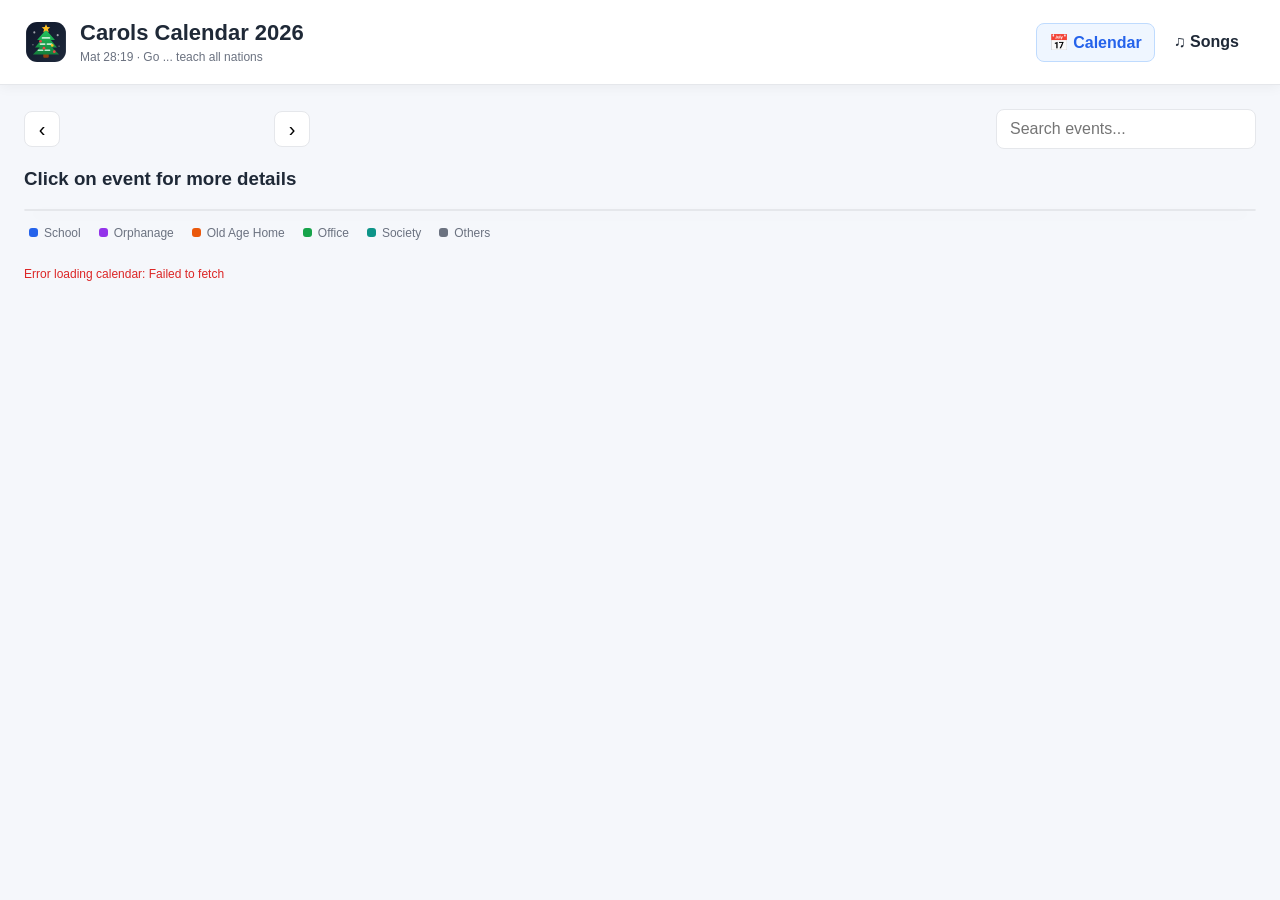
==== calendar.html @ 0e2bc0a2 "Update calendar.html" ====
<!DOCTYPE html>
<html lang="en">
<head>
    <meta charset="UTF-8">
    <meta name="viewport" content="width=device-width, initial-scale=1.0">
    <title>Carols Calendar 2026</title>
    <link rel="stylesheet" href="styles.css">
</head>
<body>
<div class="app">
    <header class="header">
        <div class="brand">
            <svg class="brand-logo" viewBox="0 0 64 64" role="img" aria-label="Carols Calendar logo">
                <defs>
                    <linearGradient id="bgGradient" x1="0" y1="0" x2="1" y2="1">
                        <stop offset="0%" stop-color="#0f172a"/>
                        <stop offset="100%" stop-color="#1e293b"/>
                    </linearGradient>
                    <linearGradient id="treeGradient" x1="0" y1="0" x2="0" y2="1">
                        <stop offset="0%" stop-color="#22c55e"/>
                        <stop offset="100%" stop-color="#15803d"/>
                    </linearGradient>
                </defs>
                <rect x="3" y="3" width="58" height="58" rx="16" fill="url(#bgGradient)"/>
                <circle cx="15" cy="18" r="1.5" fill="#fff" opacity=".6"/>
                <circle cx="49" cy="22" r="1.5" fill="#fff" opacity=".6"/>
                <circle cx="13" cy="36" r="1" fill="#fff" opacity=".4"/>
                <circle cx="51" cy="38" r="1" fill="#fff" opacity=".4"/>
                <rect x="28" y="48" width="8" height="7" rx="1.5" fill="#92400e"/>
                <path d="M32 14 L19 29 H25 L16 40 H23 L13 50 H51 L41 40 H48 L39 29 H45 Z" fill="url(#treeGradient)"/>
                <path d="M27 26 h10 M24 35 h6 m4 0 h6 M21 44 h6 m4 0 h6" stroke="#dcfce7" stroke-width="2.5"
                      stroke-linecap="round" opacity=".85"/>
                <circle cx="24" cy="31" r="2" fill="#ef4444"/>
                <circle cx="41" cy="37" r="2" fill="#fbbf24"/>
                <circle cx="29" cy="41" r="2" fill="#ef4444"/>
                <circle cx="44" cy="46" r="2" fill="#ef4444"/>
                <path d="M32 6 l1.8 4.1 4.4.4-3.3 2.9 1 4.3-3.9-2.3-3.9 2.3 1-4.3-3.3-2.9 4.4-.4z" fill="#fbbf24"/>
            </svg>
            <div class="brand-text"><h1>Carols Calendar 2026</h1>
                <p>Mat 28:19 · Go ... teach all nations</p></div>
        </div>
        <div class="header-actions">
            <nav class="page-nav" aria-label="Main navigation"><a class="page-link active" href="index.html">📅
                Calendar</a><a class="page-link" href="songs.html">♫ Songs</a></nav>
        </div>
    </header>
    <section class="toolbar">
        <div class="month-navigation">
            <button class="nav-btn" onclick="changeMonth(-1)" aria-label="Previous month">‹</button>
            <h2 id="monthTitle"></h2>
            <button class="nav-btn" onclick="changeMonth(1)" aria-label="Next month">›</button>
        </div>
        <input type="search" id="searchInput" class="search-box" placeholder="Search events..."
               oninput="renderCalendar()"></section>
    <h3>Click on event for more details</h3>
    <div class="calendar-container">
        <div class="calendar-grid" id="calendarGrid"></div>
    </div>
    <div class="legend">
        <div class="legend-item"><span class="legend-dot" style="background:#2563eb"></span>School</div>
        <div class="legend-item"><span class="legend-dot" style="background:#9333ea"></span>Orphanage</div>
        <div class="legend-item"><span class="legend-dot" style="background:#ea580c"></span>Old Age Home</div>
        <div class="legend-item"><span class="legend-dot" style="background:#16a34a"></span>Office</div>
        <div class="legend-item"><span class="legend-dot" style="background:#0d9488"></span>Society</div>
        <div class="legend-item"><span class="legend-dot" style="background:#6b7280"></span>Others</div>
    </div>
    <div id="status" class="status">Connecting to calendar...</div>
</div>
<div class="modal-backdrop" id="modalBackdrop">
    <div class="modal">
        <div class="modal-header"><h2 id="modalTitle">Add Event</h2>
            <button class="close-btn" onclick="closeModal()">×</button>
        </div>
        <form id="eventForm"><input type="hidden" id="eventId">
            <div class="form-group"><label for="eventName">Event Title *</label><input type="text" id="eventName"
                                                                                       required maxlength="120"
                                                                                       placeholder="Enter event title">
            </div>
            <div class="form-group"><label for="eventDate">Date *</label><input type="date" id="eventDate" required>
            </div>
            <div class="form-row">
                <div class="form-group"><label for="startTime">Start Time</label><input type="time" id="startTime">
                </div>
                <div class="form-group"><label for="endTime">End Time</label><input type="time" id="endTime"></div>
            </div>
            <div class="form-group"><label for="eventCategory">Category</label><select id="eventCategory">
                <option value="school">School</option>
                <option value="orphanage">Orphanage</option>
                <option value="oldagehome">Old Age Home</option>
                <option value="office">Office</option>
                <option value="society">Society</option>
                <option value="other">Others</option>
            </select></div>
            <div class="form-group"><label for="eventDescription">Description</label><textarea id="eventDescription"
                                                                                               maxlength="2000"
                                                                                               placeholder="Additional details..."></textarea>
            </div>
            <div class="modal-actions">
                <button type="button" id="deleteBtn" class="btn btn-danger" onclick="deleteEvent()"
                        style="display:none">Delete
                </button>
                <div class="modal-actions-right">
                    <button type="button" class="btn" onclick="closeModal()">Cancel</button>
                    <button type="submit" id="saveBtn" class="btn btn-primary">Save Event</button>
                </div>
            </div>
        </form>
    </div>
</div>
<script src="calendar.js"></script>
</body>
</html>
---- styles.css ----
:root {
  --primary: #2563eb;
  --primary-light: #eff6ff;
  --bg: #f5f7fb;
  --surface: #fff;
  --border: #e5e7eb;
  --text: #1f2937;
  --muted: #6b7280;
  --danger: #dc2626;
  --shadow: 0 4px 20px rgba(0, 0, 0, 0.06);
}
* {
  box-sizing: border-box;
}
body {
  margin: 0;
  font-family: Arial, Helvetica, sans-serif;
  background: var(--bg);
  color: var(--text);
}
button,
input,
select,
textarea {
  font: inherit;
}
button {
  cursor: pointer;
}
.app {
  max-width: 1450px;
  margin: auto;
  padding: 24px;
}
.header {
  position: sticky;
  top: 0;
  z-index: 1000;
  display: flex;
  justify-content: space-between;
  align-items: center;
  gap: 16px;
  margin: -24px -24px 24px;
  padding: 20px 24px;
  background: rgba(255, 255, 255, 0.96);
  border-bottom: 1px solid var(--border);
  box-shadow: 0 2px 12px rgba(0, 0, 0, 0.05);
  backdrop-filter: blur(10px);
}
.brand {
  display: flex;
  align-items: center;
  gap: 12px;
  min-width: 0;
}
.brand-logo {
  width: 44px;
  height: 44px;
  flex: 0 0 44px;
  display: block;
}
.brand-text h1 {
  margin: 0;
  font-size: 22px;
  line-height: 1.2;
  white-space: nowrap;
}
.brand-text p {
  color: var(--muted);
  margin: 4px 0 0;
  font-size: 12px;
}
.header-actions {
  display: flex;
  gap: 9px;
  flex-wrap: wrap;
  justify-content: flex-end;
  flex-shrink: 0;
  align-items: center;
}
.page-nav {
  display: flex;
  gap: 6px;
  align-items: center;
  margin-right: 4px;
}
.page-link {
  display: inline-flex;
  align-items: center;
  gap: 6px;
  text-decoration: none;
  color: var(--text);
  font-weight: 600;
  padding: 9px 12px;
  border-radius: 8px;
  border: 1px solid transparent;
}
.page-link:hover {
  background: #f3f4f6;
}
.page-link.active {
  background: var(--primary-light);
  color: var(--primary);
  border-color: #bfdbfe;
}
.btn {
  border: 1px solid var(--border);
  background: white;
  padding: 10px 15px;
  border-radius: 8px;
  color: var(--text);
  font-weight: 600;
}
.btn:hover {
  background: #f3f4f6;
}
.btn-primary {
  background: var(--primary);
  color: white;
  border-color: var(--primary);
}
.btn-primary:hover {
  background: #1d4ed8;
}
.btn-danger {
  color: var(--danger);
  border-color: #fecaca;
}
.toolbar {
  display: flex;
  justify-content: space-between;
  align-items: center;
  flex-wrap: wrap;
  gap: 14px;
  margin-bottom: 18px;
}
.month-navigation {
  display: flex;
  align-items: center;
  gap: 12px;
}
.month-navigation h2 {
  min-width: 190px;
  text-align: center;
  margin: 0;
  font-size: 21px;
}
.nav-btn {
  border: 1px solid var(--border);
  background: white;
  width: 36px;
  height: 36px;
  border-radius: 8px;
  font-size: 20px;
}
.search-box {
  width: 260px;
  max-width: 100%;
  padding: 10px 13px;
  border: 1px solid var(--border);
  border-radius: 8px;
  background: white;
  outline: none;
}
.search-box:focus {
  border-color: var(--primary);
}
.calendar-container {
  background: var(--surface);
  border: 1px solid var(--border);
  border-radius: 12px;
  overflow: hidden;
  box-shadow: var(--shadow);
}
.calendar-grid {
  display: grid;
  grid-template-columns: repeat(7, minmax(0, 1fr));
}
.weekday {
  text-align: center;
  padding: 14px 5px;
  font-size: 12px;
  font-weight: 700;
  color: var(--muted);
  background: #f9fafb;
  border-bottom: 1px solid var(--border);
}
.day {
  min-height: 125px;
  padding: 9px;
  border-right: 1px solid var(--border);
  border-bottom: 1px solid var(--border);
  cursor: pointer;
  transition: background 0.15s;
  min-width: 0;
}
.day:nth-child(7n) {
  border-right: none;
}
.day:hover {
  background: #f8fafc;
}
.day.other-month {
  background: #fafafa;
  color: #b8bdc7;
}
.day.today {
  background: #f0f6ff;
}
.day.selected {
  box-shadow: inset 0 0 0 2px var(--primary);
}
.day-number {
  font-size: 13px;
  font-weight: 700;
  display: inline-flex;
  justify-content: center;
  align-items: center;
  width: 27px;
  height: 27px;
  border-radius: 50%;
  margin-bottom: 5px;
}
.day.today .day-number {
  background: var(--primary);
  color: white;
}
.event {
  padding: 5px 7px;
  border-radius: 5px;
  margin-top: 4px;
  font-size: 11px;
  line-height: 1.4;
  overflow: hidden;
  text-overflow: ellipsis;
  white-space: nowrap;
  cursor: pointer;
  border-left: 3px solid;
}
.event:hover {
  filter: brightness(0.96);
}
.event-time {
  font-weight: 700;
}
.event.school,
.mobile-event.school {
  background: #dbeafe;
  color: #1e40af;
  border-color: #2563eb;
}
.event.orphanage,
.mobile-event.orphanage {
  background: #f3e8ff;
  color: #6b21a8;
  border-color: #9333ea;
}
.event.oldagehome,
.mobile-event.oldagehome {
  background: #ffedd5;
  color: #9a3412;
  border-color: #ea580c;
}
.event.office,
.mobile-event.office {
  background: #dcfce7;
  color: #166534;
  border-color: #16a34a;
}
.event.society,
.mobile-event.society {
  background: #ccfbf1;
  color: #115e59;
  border-color: #0d9488;
}
.event.other,
.mobile-event.other {
  background: #f3f4f6;
  color: #374151;
  border-color: #6b7280;
}
.more-events {
  color: var(--muted);
  font-size: 11px;
  padding: 4px;
}
.legend {
  display: flex;
  flex-wrap: wrap;
  gap: 18px;
  padding: 15px 5px;
  font-size: 12px;
  color: var(--muted);
}
.legend-item {
  display: flex;
  align-items: center;
  gap: 6px;
}
.legend-dot {
  width: 9px;
  height: 9px;
  border-radius: 3px;
}
.status {
  font-size: 12px;
  color: var(--muted);
  margin-top: 12px;
  min-height: 18px;
}
.status.success {
  color: #15803d;
}
.status.error {
  color: var(--danger);
}
.modal-backdrop {
  position: fixed;
  inset: 0;
  background: rgba(15, 23, 42, 0.5);
  display: none;
  justify-content: center;
  align-items: center;
  padding: 16px;
  z-index: 1100;
}
.modal-backdrop.show {
  display: flex;
}
.modal {
  background: white;
  width: 100%;
  max-width: 510px;
  border-radius: 13px;
  padding: 23px;
  box-shadow: 0 15px 50px rgba(0, 0, 0, 0.2);
  max-height: 95vh;
  overflow-y: auto;
}
.modal-header {
  display: flex;
  justify-content: space-between;
  align-items: center;
  margin-bottom: 20px;
}
.modal-header h2 {
  margin: 0;
  font-size: 20px;
}
.close-btn {
  border: none;
  background: none;
  font-size: 25px;
  color: var(--muted);
}
.form-group {
  margin-bottom: 15px;
}
.form-group label {
  display: block;
  font-size: 13px;
  font-weight: 700;
  margin-bottom: 7px;
}
.form-group input,
.form-group select,
.form-group textarea {
  width: 100%;
  padding: 11px;
  border: 1px solid var(--border);
  border-radius: 7px;
  outline: none;
  background: white;
}
.form-group input:focus,
.form-group select:focus,
.form-group textarea:focus {
  border-color: var(--primary);
}
.form-group textarea {
  min-height: 80px;
  resize: vertical;
}
.form-row {
  display: grid;
  grid-template-columns: 1fr 1fr;
  gap: 12px;
}
.modal-actions {
  display: flex;
  justify-content: space-between;
  gap: 10px;
  margin-top: 22px;
}
.modal-actions-right {
  display: flex;
  gap: 8px;
  margin-left: auto;
}
button:disabled {
  opacity: 0.55;
  cursor: not-allowed;
}
.mobile-day-row {
  display: grid;
  grid-template-columns: 66px minmax(0, 1fr);
  gap: 10px;
  padding: 11px 12px;
  border-bottom: 1px solid var(--border);
  background: #fff;
  cursor: pointer;
}
.mobile-day-row:last-child {
  border-bottom: 0;
}
.mobile-day-row.today {
  background: #f0f6ff;
}
.mobile-date {
  display: flex;
  flex-direction: column;
  align-items: center;
  gap: 3px;
}
.mobile-date strong {
  font-size: 18px;
  line-height: 1.2;
}
.mobile-date span {
  color: var(--muted);
  font-size: 11px;
}
.mobile-day-row.today .mobile-date strong {
  color: var(--primary);
}
.mobile-events {
  min-width: 0;
  display: flex;
  flex-direction: column;
  gap: 5px;
}
.mobile-event {
  display: block;
  width: 100%;
  padding: 7px 9px;
  border-radius: 6px;
  border-left: 4px solid;
  font-size: 13px;
  line-height: 1.35;
  white-space: normal;
  overflow-wrap: anywhere;
  cursor: pointer;
}
.mobile-event .event-time {
  margin-right: 5px;
}
.mobile-empty {
  color: #9ca3af;
  font-size: 12px;
  padding: 6px 2px;
}
.mobile-add-hint {
  color: var(--primary);
  font-size: 11px;
  margin-top: 2px;
}
/* Songs page */
.songs-layout {
  display: grid;
  grid-template-columns: 290px minmax(0, 1fr);
  gap: 20px;
  align-items: start;
}
.song-panel,
.lyrics-panel {
  background: white;
  border: 1px solid var(--border);
  border-radius: 12px;
  box-shadow: var(--shadow);
  overflow: hidden;
}
.song-panel-header {
  padding: 18px;
  border-bottom: 1px solid var(--border);
}
.song-panel-header h2 {
  margin: 0 0 6px;
  font-size: 18px;
}
.song-panel-header p {
  margin: 0;
  color: var(--muted);
  font-size: 13px;
}
.song-list {
  padding: 8px;
}
.song-button {
  display: block;
  width: 100%;
  text-align: left;
  border: 0;
  background: transparent;
  padding: 12px;
  border-radius: 8px;
  color: var(--text);
  font-weight: 600;
  line-height: 1.4;
}
.song-button:hover {
  background: #f3f4f6;
}
.song-button.active {
  background: var(--primary-light);
  color: var(--primary);
}
.lyrics-panel-inner {
  padding: 24px;
}
.lyrics-header {
  display: flex;
  justify-content: space-between;
  gap: 12px;
  align-items: flex-start;
  border-bottom: 1px solid var(--border);
  padding-bottom: 16px;
  margin-bottom: 20px;
}
.lyrics-header h2 {
  margin: 0;
  font-size: 24px;
  line-height: 1.3;
}
.lyrics-header .subtitle {
  color: var(--muted);
  margin: 6px 0 0;
  font-size: 13px;
}
.lyrics-text {
  font-size: 17px;
  line-height: 1.9;
  white-space: pre-line;
  max-width: 760px;
}
.lyrics-placeholder {
  padding: 60px 20px;
  text-align: center;
  color: var(--muted);
}
.lyrics-placeholder .icon {
  font-size: 40px;
  margin-bottom: 12px;
}
.lyrics-footer {
  margin-top: 24px;
  color: var(--muted);
  font-size: 12px;
}
.song-search {
  width: 100%;
  padding: 10px 12px;
  border: 1px solid var(--border);
  border-radius: 8px;
  margin-top: 12px;
}
.back-to-songs {
  display: none;
  margin-bottom: 14px;
}
.page-intro {
  margin: 0 0 18px;
  color: var(--muted);
  font-size: 14px;
}
@media (max-width: 850px) {
  .songs-layout {
    grid-template-columns: 250px minmax(0, 1fr);
    gap: 12px;
  }
  .lyrics-panel-inner {
    padding: 18px;
  }
  .lyrics-text {
    font-size: 16px;
  }
}
@media (max-width: 700px) {
  .app {
    padding: 12px;
  }
  .header {
    margin: -12px -12px 18px;
    padding: 15px;
    gap: 8px;
    align-items: center;
  }
  .brand {
    gap: 8px;
  }
  .brand-logo {
    width: 36px;
    height: 36px;
    flex-basis: 36px;
  }
  .brand-text h1 {
    font-size: 16px;
  }
  .brand-text p {
    //display: none;
  }
  .header-actions {
    gap: 5px;
  }
  .page-nav {
    gap: 2px;
    margin: 0;
  }
  .page-link {
    padding: 8px 9px;
    font-size: 13px;
  }
  .header-actions .btn {
    padding: 8px 9px;
    font-size: 12px;
  }
  .toolbar {
    align-items: stretch;
  }
  .search-box {
    width: 100%;
  }
  .month-navigation {
    justify-content: space-between;
    width: 100%;
  }
  .month-navigation h2 {
    min-width: 0;
    font-size: 18px;
  }
  .calendar-container {
    border-radius: 9px;
  }
  .calendar-grid {
    display: block;
    width: 100%;
  }
  .calendar-grid > .weekday {
    display: none;
  }
  .mobile-day-row {
    display: grid;
    width: 100%;
    grid-template-columns: 56px minmax(0, 1fr);
    align-items: start;
    padding: 10px 9px;
  }
  .mobile-events {
    min-width: 0;
    width: 100%;
  }
  .mobile-event {
    font-size: 13px;
    padding: 8px;
  }
  .mobile-date strong {
    font-size: 17px;
  }
  .legend {
    gap: 10px 14px;
    font-size: 11px;
  }
  .form-row {
    grid-template-columns: 1fr;
    gap: 0;
  }
  .songs-layout {
    display: block;
  }
  .song-panel {
    margin-bottom: 12px;
  }
  .song-panel-header {
    padding: 14px;
  }
  .song-list {
    display: flex;
    flex-direction: column;
    max-height: 220px;
    overflow: auto;
  }
  .song-button {
    padding: 10px;
  }
  .lyrics-panel-inner {
    padding: 16px;
  }
  .lyrics-header {
    align-items: center;
  }
  .lyrics-header h2 {
    font-size: 20px;
  }
  .lyrics-text {
    font-size: 15px;
    line-height: 1.8;
  }
  .back-to-songs {
    display: inline-flex;
  }
  .lyrics-placeholder {
    padding: 30px 15px;
  }
}
@media (max-width: 420px) {
  .brand-logo {
    width: 32px;
    height: 32px;
    flex-basis: 32px;
  }
  .brand-text h1 {
    font-size: 14px;
  }
  .page-link {
    padding: 7px 8px;
    font-size: 12px;
  }
  .header-actions .btn {
    padding: 7px 8px;
    font-size: 11px;
  }
  .header {
    padding: 10px 8px;
  }
  .brand {
    gap: 6px;
  }
}
@media print {
  body {
    background: white;
  }
  .header,
  .song-panel,
  .lyrics-header button,
  .back-to-songs {
    display: none !important;
  }
  .app {
    padding: 0;
  }
  .lyrics-panel {
    border: 0;
    box-shadow: none;
  }
  .lyrics-panel-inner {
    padding: 0;
  }
  .lyrics-text {
    font-size: 14pt;
  }
}
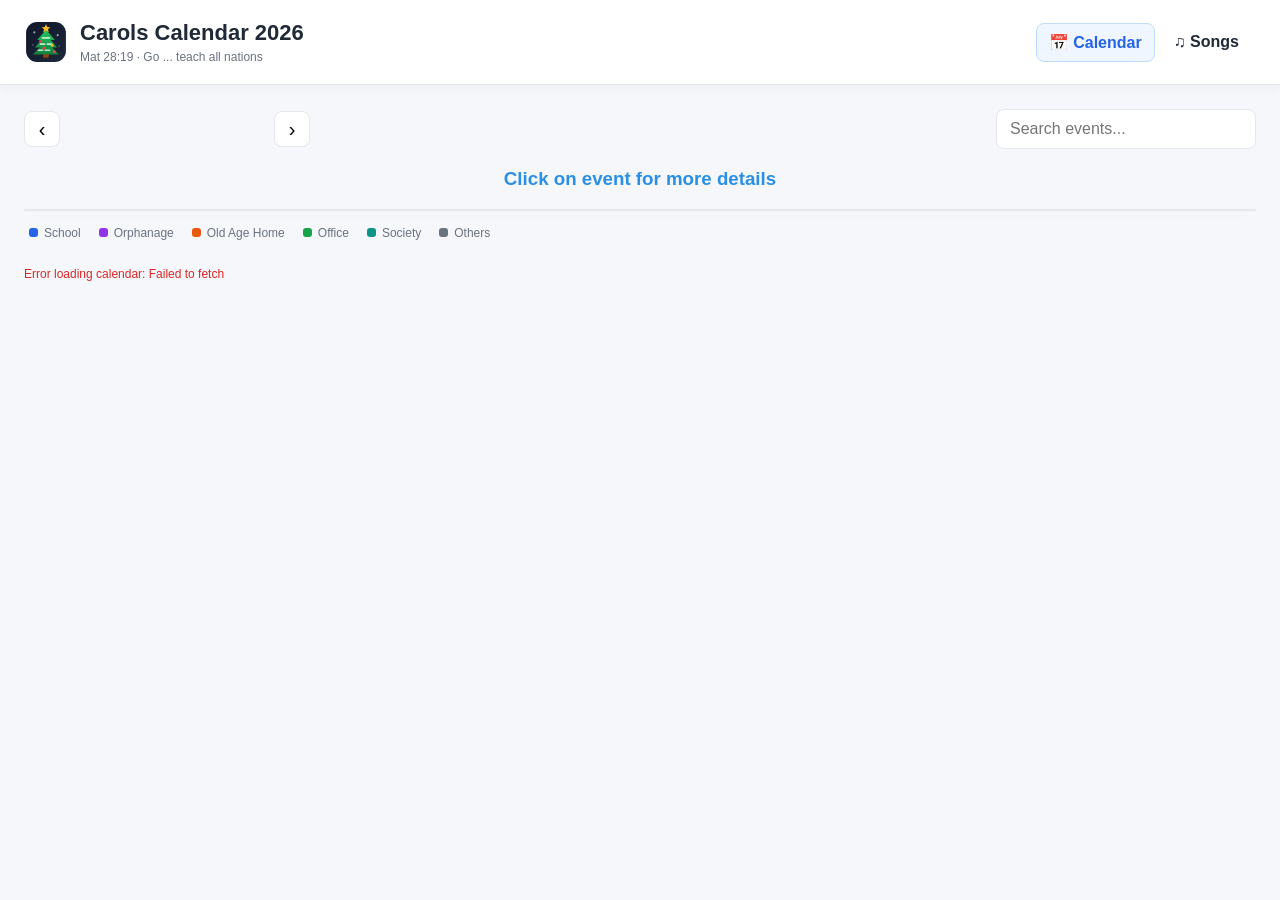
==== commit 91af98be: "Update calendar.html" ====
--- a/calendar.html
+++ b/calendar.html
@@ -5,6 +5,24 @@
     <meta name="viewport" content="width=device-width, initial-scale=1.0">
     <title>Carols Calendar 2026</title>
     <link rel="stylesheet" href="styles.css">
+    <style>
+        .blink {
+            animation: blinker 1s step-end infinite;
+          }
+        
+          @keyframes blinker {
+            50% {
+              opacity: 0;
+            }
+          }
+        
+          /* Accessibility: stops blinking for users who prefer reduced motion */
+          @media (prefers-reduced-motion: reduce) {
+            .blink {
+              animation: none;
+            }
+          }
+    </style>
 </head>
 <body>
 <div class="app">
@@ -52,7 +70,7 @@
         </div>
         <input type="search" id="searchInput" class="search-box" placeholder="Search events..."
                oninput="renderCalendar()"></section>
-    <h3>Click on event for more details</h3>
+    <h3 style="text-align: center; color: #2c8fe6" class="blink">Click on event for more details</h3>
     <div class="calendar-container">
         <div class="calendar-grid" id="calendarGrid"></div>
     </div>
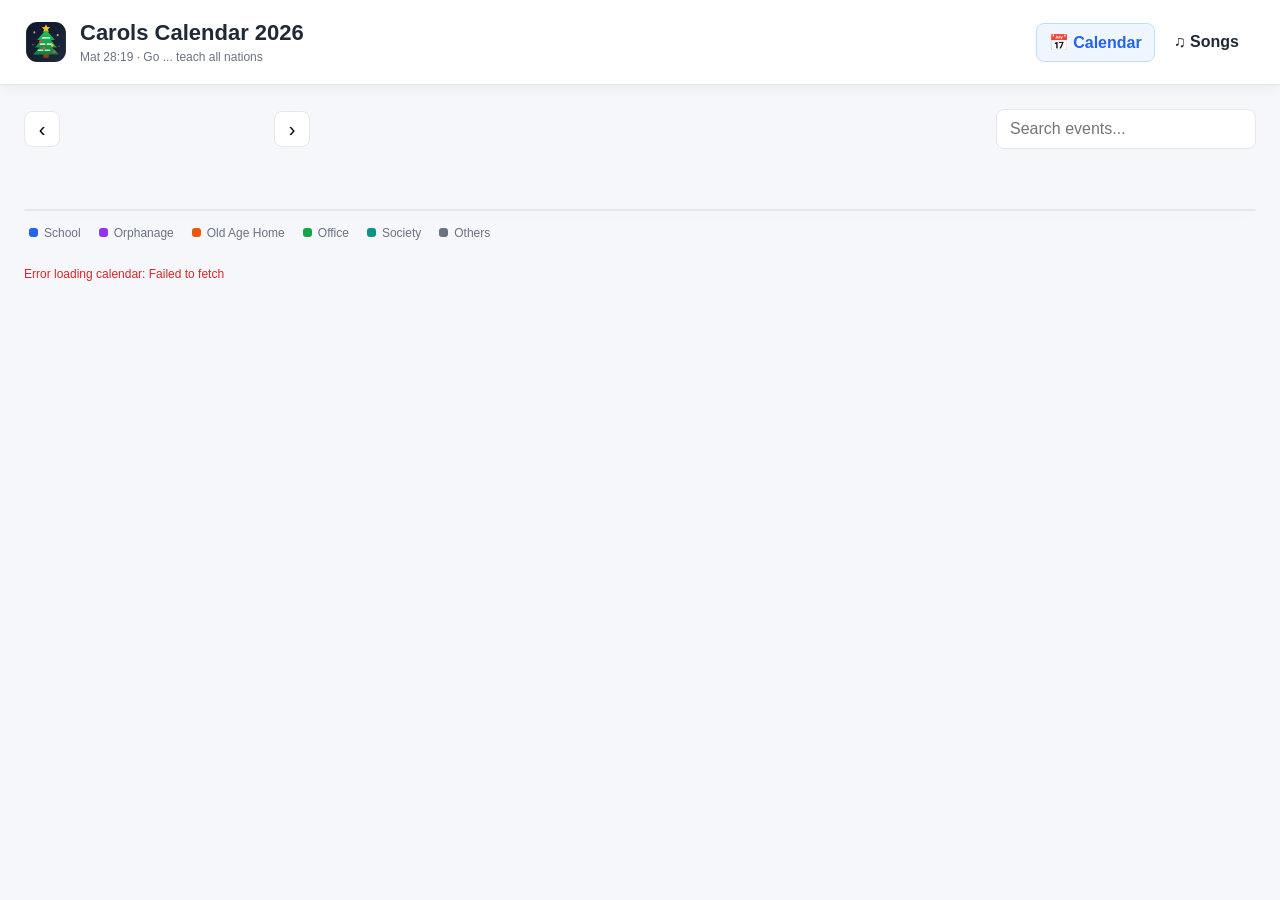
==== commit a643568b: "Update calendar.html" ====
--- a/calendar.html
+++ b/calendar.html
@@ -7,19 +7,18 @@
     <link rel="stylesheet" href="styles.css">
     <style>
         .blink {
-            animation: blinker 1s step-end infinite;
+            animation: blinkFade 0.8s ease-in-out 3 forwards;
           }
         
-          @keyframes blinker {
+          @keyframes blinkFade {
+            0% {
+              opacity: 1;
+            }
             50% {
               opacity: 0;
             }
-          }
-        
-          /* Accessibility: stops blinking for users who prefer reduced motion */
-          @media (prefers-reduced-motion: reduce) {
-            .blink {
-              animation: none;
+            100% {
+              opacity: 0; /* Ends invisible so 'forwards' keeps it hidden */
             }
           }
     </style>
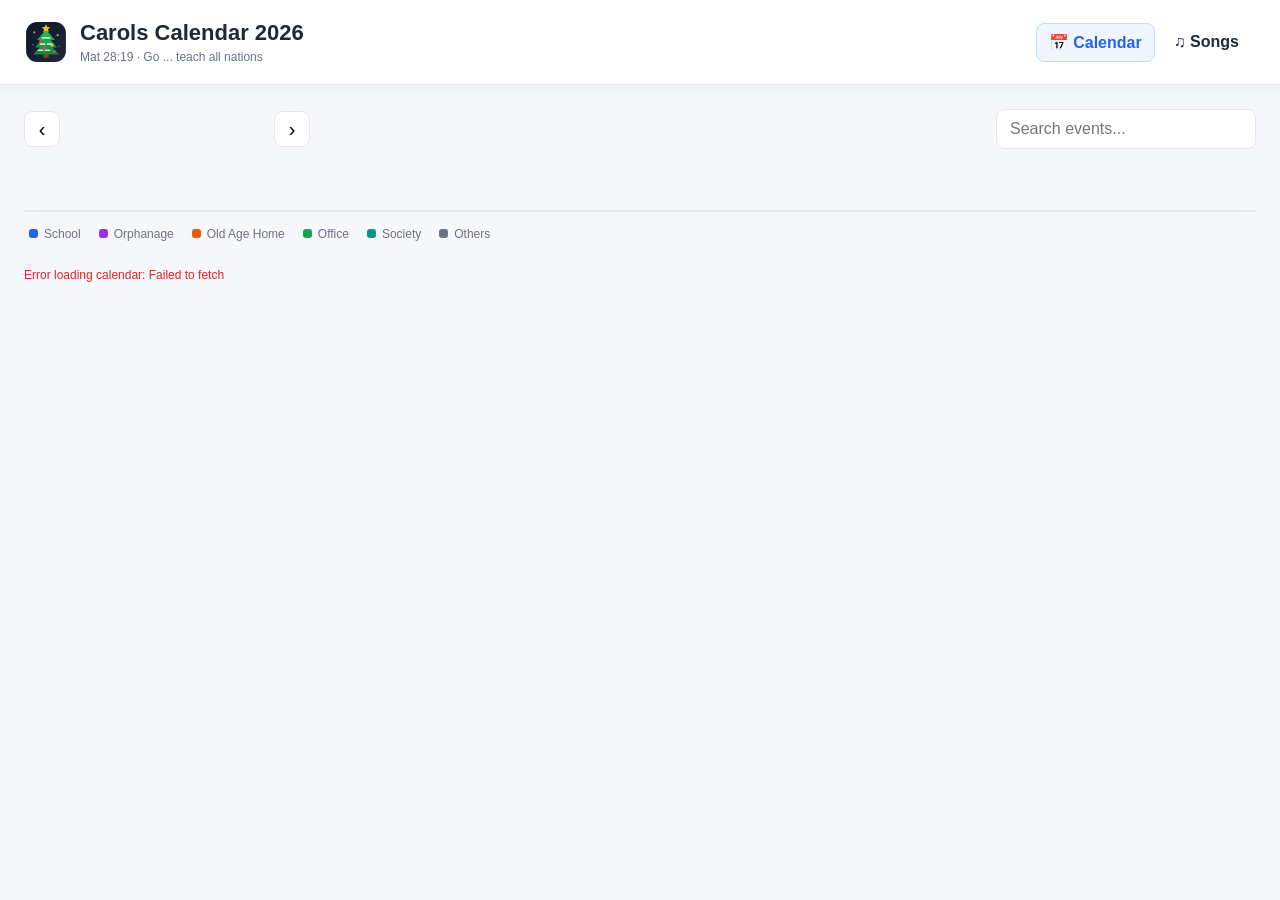
==== commit 1c5e3e09: "Update calendar.html" ====
--- a/calendar.html
+++ b/calendar.html
@@ -7,7 +7,7 @@
     <link rel="stylesheet" href="styles.css">
     <style>
         .blink {
-            animation: blinkFade 0.8s ease-in-out 3 forwards;
+            animation: blinkFade 1.5s ease-in-out 5 forwards;
           }
         
           @keyframes blinkFade {
@@ -69,7 +69,7 @@
         </div>
         <input type="search" id="searchInput" class="search-box" placeholder="Search events..."
                oninput="renderCalendar()"></section>
-    <h3 style="text-align: center; color: #2c8fe6" class="blink">Click on event for more details</h3>
+    <h4 style="text-align: center; color: #2c8fe6" class="blink">Click on event for more details</h4>
     <div class="calendar-container">
         <div class="calendar-grid" id="calendarGrid"></div>
     </div>
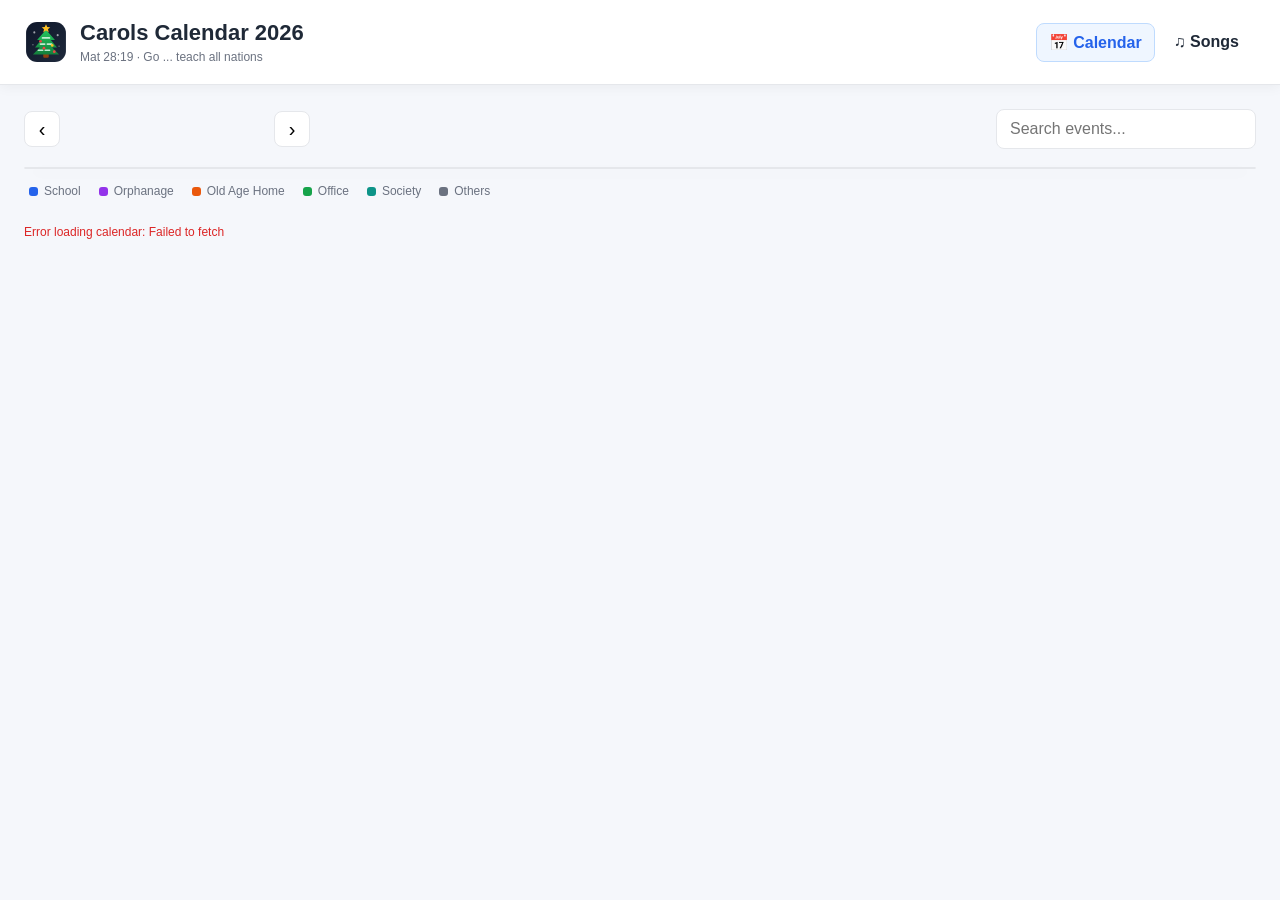
==== commit 4c77e4a6: "Update calendar.html" ====
--- a/calendar.html
+++ b/calendar.html
@@ -7,7 +7,7 @@
     <link rel="stylesheet" href="styles.css">
     <style>
         .blink {
-            animation: blinkFade 1.5s ease-in-out 5 forwards;
+            animation: blinkFade 2s ease-in-out 5 forwards;
           }
         
           @keyframes blinkFade {
@@ -19,6 +19,7 @@
             }
             100% {
               opacity: 0; /* Ends invisible so 'forwards' keeps it hidden */
+                display: none;
             }
           }
     </style>
